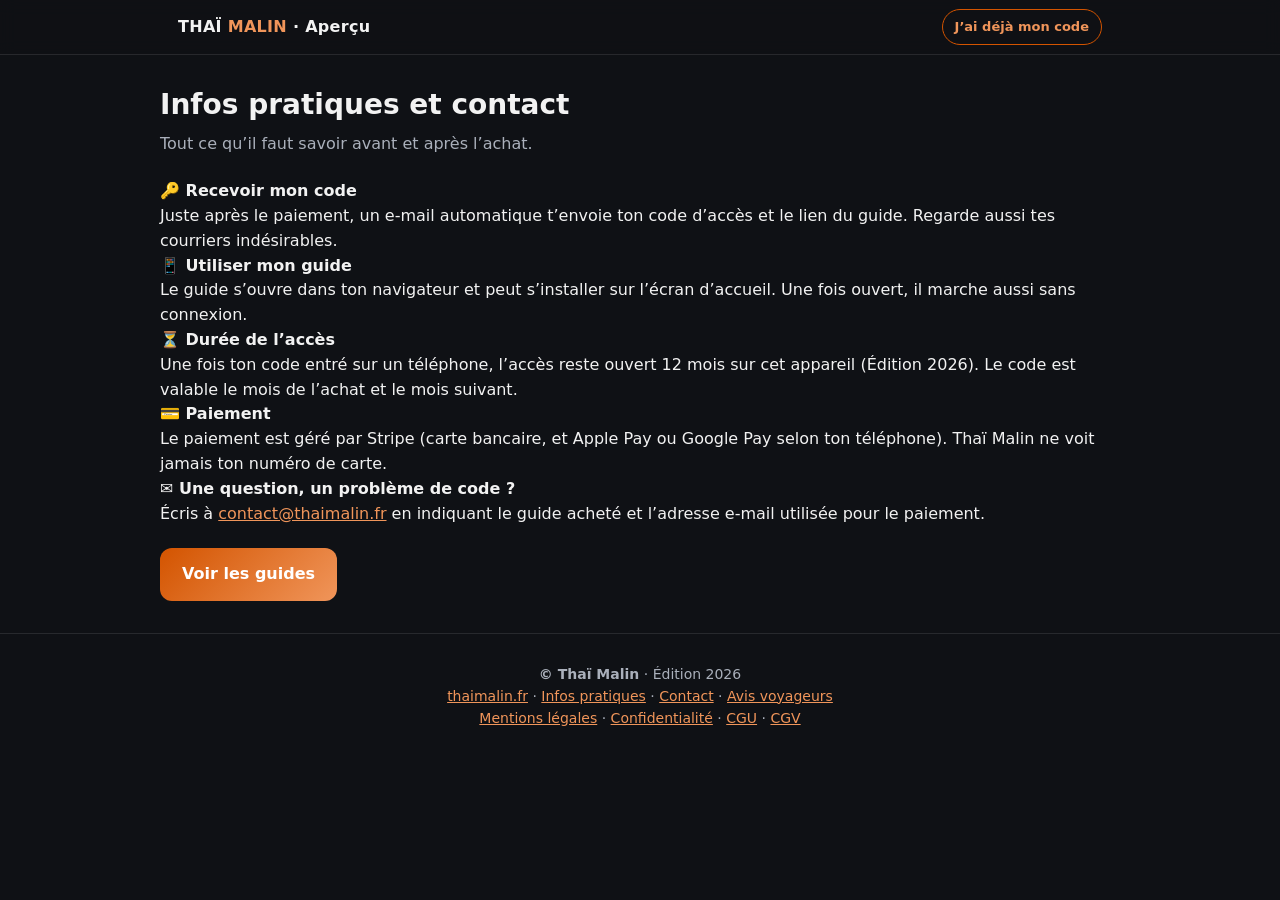
==== infos.html @ f148892f "index new" ====
<!DOCTYPE html><html lang="fr"><head><meta charset="utf-8"><meta name="viewport" content="width=device-width,initial-scale=1">
<title>Infos pratiques et contact · Thaï Malin</title><meta name="description" content="Comment recevoir ton code, durée d’accès, paiement sécurisé et contact Thaï Malin.">
<meta property="og:title" content="Infos pratiques et contact · Thaï Malin"><meta property="og:description" content="Comment recevoir ton code, durée d’accès, paiement sécurisé et contact Thaï Malin."><meta property="og:type" content="website"><meta property="og:locale" content="fr_FR">
<meta property="og:image" content="img/cover-thailande.webp"><meta name="theme-color" content="#0f1115"><link rel="icon" href="img/cover-thailande.webp">
<link rel="preconnect" href="https://fonts.googleapis.com"><link rel="preconnect" href="https://fonts.gstatic.com" crossorigin><link href="https://fonts.googleapis.com/css2?family=Poppins:wght@600;800&display=swap" rel="stylesheet"><link rel="stylesheet" href="style.css"></head><body>
<header class="top"><div class="w"><a class="logo" href="index.html">THAÏ <b>MALIN</b> · Aperçu</a><a class="hubl" href="https://pascalb2211-crypto.github.io/voyages-thaimalin/">J’ai déjà mon code</a></div></header>
<main class="w" style="padding:28px 0 10px"><h1 style="font-size:28px;margin-bottom:6px">Infos pratiques et contact</h1><p class="lead">Tout ce qu’il faut savoir avant et après l’achat.</p>
<div class="why" style="grid-template-columns:1fr">
<div><b>🔑 Recevoir mon code</b><p>Juste après le paiement, un e-mail automatique t’envoie ton code d’accès et le lien du guide. Regarde aussi tes courriers indésirables.</p></div>
<div><b>📱 Utiliser mon guide</b><p>Le guide s’ouvre dans ton navigateur et peut s’installer sur l’écran d’accueil. Une fois ouvert, il marche aussi sans connexion.</p></div>
<div><b>⏳ Durée de l’accès</b><p>Une fois ton code entré sur un téléphone, l’accès reste ouvert 12 mois sur cet appareil (Édition 2026). Le code est valable le mois de l’achat et le mois suivant.</p></div>
<div><b>💳 Paiement</b><p>Le paiement est géré par Stripe (carte bancaire, et Apple Pay ou Google Pay selon ton téléphone). Thaï Malin ne voit jamais ton numéro de carte.</p></div>
<div><b>✉️ Une question, un problème de code ?</b><p>Écris à <a href="mailto:contact@thaimalin.fr" style="color:var(--or2)">contact@thaimalin.fr</a> en indiquant le guide acheté et l’adresse e-mail utilisée pour le paiement.</p></div>
</div>
<p style="margin:22px 0"><a class="btn pri" href="index.html#guides">Voir les guides</a></p></main><footer><div class="w"><p><b>© Thaï Malin</b> · Édition 2026</p><p class="fl"><a href="https://www.thaimalin.fr">thaimalin.fr</a> · <a href="infos.html">Infos pratiques</a> · <a href="https://www.thaimalin.fr/contact">Contact</a> · <a href="https://www.thaimalin.fr/guide-premium/avis-voyageurs-thai-malin">Avis voyageurs</a></p><p class="fl"><a href="https://www.thaimalin.fr/mentions-legales">Mentions légales</a> · <a href="https://www.thaimalin.fr/informations-legales/politique-de-confidentialite">Confidentialité</a> · <a href="https://www.thaimalin.fr/cgu">CGU</a> · <a href="https://www.thaimalin.fr/cgv">CGV</a></p></div></footer>
<script src="config.js"></script><script src="app.js"></script></body></html>
---- style.css ----
:root{--bg:#0f1115;--card:#1a1d24;--card2:#222731;--line:#ffffff1a;--tx:#f2f2f2;--mut:#aab0bb;--or:#d35400;--or2:#f0955a}
*{box-sizing:border-box;margin:0;padding:0}html{scroll-behavior:smooth}
body{background:var(--bg);color:var(--tx);font:16px/1.55 "Segoe UI",system-ui,Arial,sans-serif;-webkit-text-size-adjust:100%}
a{color:inherit}img,video{max-width:100%;display:block}
.w{max-width:960px;margin:0 auto;padding:0 18px}
header.top{position:sticky;top:0;z-index:20;background:#0f1115ee;backdrop-filter:blur(8px);border-bottom:1px solid var(--line)}
header.top .w{display:flex;align-items:center;justify-content:space-between;height:54px;gap:10px}
.logo{font-weight:800;letter-spacing:.3px;text-decoration:none}.logo b{color:var(--or2)}
.hubl{font-size:13px;font-weight:700;text-decoration:none;border:1px solid var(--or);color:var(--or2);padding:7px 12px;border-radius:99px;white-space:nowrap}
.btn{display:inline-block;text-decoration:none;font-weight:800;border:0;border-radius:12px;padding:14px 22px;cursor:pointer;font-size:16px;text-align:center}
.btn.pri{background:linear-gradient(135deg,#d35400,#f0955a);color:#fff}
.btn.alt{background:transparent;border:1.5px solid #ffffff40;color:#fff}
.btn.sm{padding:10px 14px;font-size:14px;border-radius:10px}
.hero{padding:44px 0 30px;text-align:center;background:radial-gradient(ellipse at 50% 0,#d3540033,transparent 65%)}
.hero h1{font-size:clamp(28px,6.5vw,44px);line-height:1.15;margin-bottom:14px}.hero h1 em{font-style:normal;color:var(--or2)}
.hero p{color:var(--mut);max-width:560px;margin:0 auto 22px;font-size:17px}
.hero .cta{display:flex;gap:10px;justify-content:center;flex-wrap:wrap}
.badge{display:inline-block;font-size:12px;font-weight:800;letter-spacing:.6px;text-transform:uppercase;color:var(--or2);border:1px solid #f0955a55;border-radius:99px;padding:4px 12px;margin-bottom:14px}
section{padding:38px 0}
section h2{font-size:clamp(22px,5vw,30px);margin-bottom:6px}
.lead{color:var(--mut);margin-bottom:22px}
.steps{display:grid;gap:12px}
@media(min-width:700px){.steps{grid-template-columns:repeat(3,1fr)}}
.step{background:var(--card);border:1px solid var(--line);border-radius:16px;padding:18px}
.step .n{width:34px;height:34px;border-radius:50%;background:var(--or);display:grid;place-items:center;font-weight:800;margin-bottom:10px}
.step h3{font-size:17px;margin-bottom:4px}.step p{color:var(--mut);font-size:15px}
.grid{display:grid;gap:14px;grid-template-columns:repeat(auto-fill,minmax(270px,1fr))}
.gc{background:var(--card);border:1px solid var(--line);border-radius:18px;overflow:hidden;display:flex;flex-direction:column}
.gc img.cv{width:100%;aspect-ratio:2/3;object-fit:cover;background:#222}
.gc .b{padding:14px 16px 16px;display:flex;flex-direction:column;gap:6px;flex:1}
.gc h3{font-size:18px}.gc .t{color:var(--mut);font-size:14px;flex:1}
.gc .pr{font-weight:800;color:var(--or2)}.gc .ed{font-size:11px;font-weight:800;letter-spacing:.5px;text-transform:uppercase;color:var(--mut)}
.gc .row{display:flex;gap:8px;margin-top:6px}.gc .row .btn{flex:1}
.shots{display:flex;gap:14px;overflow-x:auto;scroll-snap-type:x mandatory;padding:4px 18px 14px;margin:0 -18px;-webkit-overflow-scrolling:touch}
.shot{flex:0 0 min(62vw,230px);scroll-snap-align:center}
.shot img{border-radius:20px;border:1px solid var(--line);width:100%;aspect-ratio:390/844;object-fit:cover}
.shot p{font-size:14px;margin-top:8px;text-align:center}.shot p b{display:block;color:var(--or2)}
.feat{display:grid;gap:10px;grid-template-columns:repeat(auto-fit,minmax(220px,1fr));margin-top:14px}
.feat div{background:var(--card);border:1px solid var(--line);border-radius:14px;padding:14px;font-size:15px}.feat b{display:block;margin-bottom:2px}
.vid{max-width:300px;margin:0 auto;border-radius:22px;overflow:hidden;border:1px solid var(--line);background:#000}
.vid video{width:100%}
.two{display:grid;gap:12px}@media(min-width:700px){.two{grid-template-columns:1fr 1fr}}
.box{background:var(--card);border:1px solid var(--line);border-radius:16px;padding:18px}.box h3{margin-bottom:6px}.box ol{padding-left:20px;color:var(--mut);font-size:15px}.box li{margin:4px 0}
details{background:var(--card);border:1px solid var(--line);border-radius:14px;padding:14px 16px;margin-bottom:10px}
summary{font-weight:700;cursor:pointer;list-style:none}summary::-webkit-details-marker{display:none}
summary::after{content:"+";float:right;color:var(--or2);font-size:20px;line-height:1}details[open] summary::after{content:"–"}
details p{color:var(--mut);margin-top:8px;font-size:15px}
.mail{background:linear-gradient(135deg,#d3540022,#1a1d24);border:1px solid #d3540055;border-radius:18px;padding:20px;text-align:center}
.mail form{display:flex;gap:8px;flex-wrap:wrap;margin-top:12px}.mail input[type=email]{flex:1 1 200px;padding:13px;border-radius:10px;border:1px solid #ffffff30;background:#12151b;color:#fff;font-size:16px}
.mail label{font-size:12px;color:var(--mut);display:block;text-align:left;width:100%}
.mail .ok{color:#7be0a0;margin-top:10px;display:none}
footer{padding:30px 0 50px;color:var(--mut);font-size:14px;text-align:center;border-top:1px solid var(--line)}footer a{color:var(--or2)}
/* page guide */
.gh{display:flex;gap:16px;align-items:flex-start;padding:26px 0 14px}.gh img{width:104px;border-radius:10px;flex:none}
.gh h1{font-size:clamp(22px,5.5vw,32px);line-height:1.2;margin-bottom:6px}.gh p{color:var(--mut)}
.pv{max-width:560px;margin:0 auto 22px}.pv img{width:100%;border-radius:10px;border:1px solid var(--line);background:#222}
.pv .cap{display:flex;justify-content:space-between;font-size:14px;color:var(--mut);margin-bottom:8px}.pv .cap b{color:var(--tx)}
.lock{max-width:560px;margin:10px auto 0;background:var(--card);border:1px solid #d3540066;border-radius:18px;padding:22px;text-align:center}
.lock h2{font-size:22px}.lock ul{list-style:none;text-align:left;margin:14px auto;max-width:400px}.lock li{padding:5px 0 5px 24px;position:relative;color:var(--mut);font-size:15px}.lock li::before{content:"✓";position:absolute;left:0;color:var(--or2);font-weight:800}
.lock .btn{display:block;margin-top:10px}
.nav2{display:flex;justify-content:space-between;gap:8px;margin:26px 0;font-size:14px}.nav2 a{color:var(--or2);text-decoration:none;font-weight:700}
.sticky{position:sticky;bottom:0;background:#0f1115f2;border-top:1px solid var(--line);padding:10px 0;z-index:15}.sticky .w{display:flex;gap:8px;align-items:center}.sticky .btn{flex:1;padding:12px}.sticky .pp{font-weight:800;color:var(--or2);white-space:nowrap}
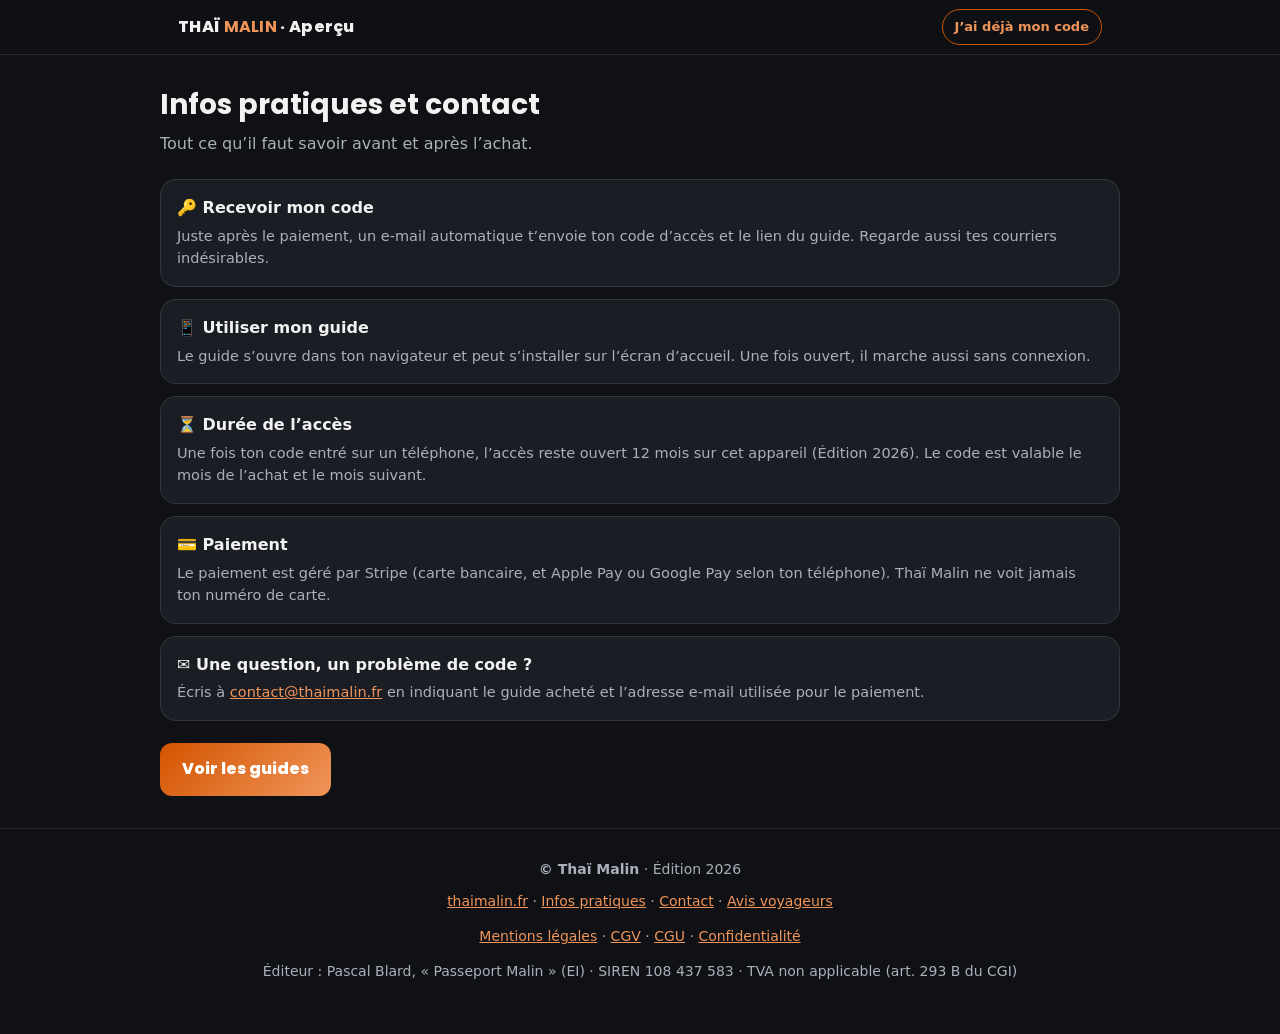
==== commit e6ab2ee1: "mentions legales" ====
--- a/infos.html
+++ b/infos.html
@@ -12,5 +12,5 @@
 <div><b>💳 Paiement</b><p>Le paiement est géré par Stripe (carte bancaire, et Apple Pay ou Google Pay selon ton téléphone). Thaï Malin ne voit jamais ton numéro de carte.</p></div>
 <div><b>✉️ Une question, un problème de code ?</b><p>Écris à <a href="mailto:contact@thaimalin.fr" style="color:var(--or2)">contact@thaimalin.fr</a> en indiquant le guide acheté et l’adresse e-mail utilisée pour le paiement.</p></div>
 </div>
-<p style="margin:22px 0"><a class="btn pri" href="index.html#guides">Voir les guides</a></p></main><footer><div class="w"><p><b>© Thaï Malin</b> · Édition 2026</p><p class="fl"><a href="https://www.thaimalin.fr">thaimalin.fr</a> · <a href="infos.html">Infos pratiques</a> · <a href="https://www.thaimalin.fr/contact">Contact</a> · <a href="https://www.thaimalin.fr/guide-premium/avis-voyageurs-thai-malin">Avis voyageurs</a></p><p class="fl"><a href="https://www.thaimalin.fr/mentions-legales">Mentions légales</a> · <a href="https://www.thaimalin.fr/informations-legales/politique-de-confidentialite">Confidentialité</a> · <a href="https://www.thaimalin.fr/cgu">CGU</a> · <a href="https://www.thaimalin.fr/cgv">CGV</a></p></div></footer>
+<p style="margin:22px 0"><a class="btn pri" href="index.html#guides">Voir les guides</a></p></main><footer><div class="w"><p><b>© Thaï Malin</b> · Édition 2026</p><p class="fl"><a href="https://www.thaimalin.fr">thaimalin.fr</a> · <a href="infos.html">Infos pratiques</a> · <a href="https://www.thaimalin.fr/contact">Contact</a> · <a href="https://www.thaimalin.fr/guide-premium/avis-voyageurs-thai-malin">Avis voyageurs</a></p><p class="fl"><a href="https://www.thaimalin.fr/informations-legales/mentions-legales">Mentions légales</a> · <a href="https://www.thaimalin.fr/informations-legales/cgv">CGV</a> · <a href="https://www.thaimalin.fr/informations-legales/cgu">CGU</a> · <a href="https://www.thaimalin.fr/informations-legales/politique-de-confidentialite">Confidentialité</a></p><p class="fl">Éditeur : Pascal Blard, « Passeport Malin » (EI) · SIREN 108 437 583 · TVA non applicable (art. 293 B du CGI)</p></div></footer>
 <script src="config.js"></script><script src="app.js"></script></body></html>
--- a/style.css
+++ b/style.css
@@ -44,13 +44,13 @@
 .box{background:var(--card);border:1px solid var(--line);border-radius:16px;padding:18px}.box h3{margin-bottom:6px}.box ol{padding-left:20px;color:var(--mut);font-size:15px}.box li{margin:4px 0}
 details{background:var(--card);border:1px solid var(--line);border-radius:14px;padding:14px 16px;margin-bottom:10px}
 summary{font-weight:700;cursor:pointer;list-style:none}summary::-webkit-details-marker{display:none}
-summary::after{content:"+";float:right;color:var(--or2);font-size:20px;line-height:1}details[open] summary::after{content:"–"}
+.faqmain>summary{font-size:22px;font-weight:800;padding:18px 0;border-bottom:1px solid var(--line)}.faqmain[open]>summary{margin-bottom:6px}summary::after{content:"+";float:right;color:var(--or2);font-size:20px;line-height:1}details[open] summary::after{content:"–"}
 details p{color:var(--mut);margin-top:8px;font-size:15px}
 .mail{background:linear-gradient(135deg,#d3540022,#1a1d24);border:1px solid #d3540055;border-radius:18px;padding:20px;text-align:center}
 .mail form{display:flex;gap:8px;flex-wrap:wrap;margin-top:12px}.mail input[type=email]{flex:1 1 200px;padding:13px;border-radius:10px;border:1px solid #ffffff30;background:#12151b;color:#fff;font-size:16px}
 .mail label{font-size:12px;color:var(--mut);display:block;text-align:left;width:100%}
 .mail .ok{color:#7be0a0;margin-top:10px;display:none}
-footer{padding:30px 0 50px;color:var(--mut);font-size:14px;text-align:center;border-top:1px solid var(--line)}footer a{color:var(--or2)}
+footer .fl{margin-top:8px;line-height:1.9}footer{padding:30px 0 50px;color:var(--mut);font-size:14px;text-align:center;border-top:1px solid var(--line)}footer a{color:var(--or2)}
 /* page guide */
 .gh{display:flex;gap:16px;align-items:flex-start;padding:26px 0 14px}.gh img{width:104px;border-radius:10px;flex:none}
 .gh h1{font-size:clamp(22px,5.5vw,32px);line-height:1.2;margin-bottom:6px}.gh p{color:var(--mut)}
@@ -61,3 +61,70 @@
 .lock .btn{display:block;margin-top:10px}
 .nav2{display:flex;justify-content:space-between;gap:8px;margin:26px 0;font-size:14px}.nav2 a{color:var(--or2);text-decoration:none;font-weight:700}
 .sticky{position:sticky;bottom:0;background:#0f1115f2;border-top:1px solid var(--line);padding:10px 0;z-index:15}.sticky .w{display:flex;gap:8px;align-items:center}.sticky .btn{flex:1;padding:12px}.sticky .pp{font-weight:800;color:var(--or2);white-space:nowrap}
+
+.steps.acc{grid-template-columns:1fr!important;gap:10px;max-width:680px}
+.stp>summary i{background:var(--or);border:0;color:#fff;font-weight:800;font-size:18px;border-radius:50%;width:38px;height:38px}
+.stp>summary span{font-size:16px}
+.stp .mb p{color:var(--mut);font-size:15px;margin:0}
+
+.menusec{padding:7px 0}
+.menu{padding:0;border-radius:18px;background:linear-gradient(145deg,var(--card2),var(--card));border:1px solid var(--line);box-shadow:0 6px 18px #0004;margin:0}
+.menu>summary{display:flex;align-items:center;gap:14px;padding:15px 16px}
+.menu>summary i{font-style:normal;flex:none;width:46px;height:46px;border-radius:14px;background:#d3540026;border:1px solid #d3540044;display:grid;place-items:center;font-size:23px}
+.menu>summary span{display:block;font-size:17px;font-weight:800;line-height:1.25}
+.menu>summary small{display:block;font-weight:500;color:var(--mut);font-size:13px;margin-top:2px}
+.menu>summary::after,.menu[open]>summary::after{content:"";float:none;margin-left:auto;flex:none;width:9px;height:9px;border-right:2px solid var(--or2);border-bottom:2px solid var(--or2);transform:rotate(45deg);transition:transform .2s;font-size:0;margin-right:4px}
+.menu[open]>summary::after{transform:rotate(-135deg);margin-top:6px}
+.menu .mb{padding:14px 16px 18px;border-top:1px solid var(--line)}
+.menu .mb details{background:#14171d}
+.tabbar{position:fixed;left:0;right:0;bottom:0;z-index:30;display:flex;background:#0f1115f2;-webkit-backdrop-filter:blur(10px);backdrop-filter:blur(10px);border-top:1px solid var(--line);padding:6px 4px calc(6px + env(safe-area-inset-bottom))}
+.tabbar a{flex:1;display:flex;flex-direction:column;align-items:center;gap:2px;padding:5px 2px;border-radius:12px;color:var(--mut);text-decoration:none;font-size:11px;font-weight:600;line-height:1.1;text-align:center}
+.tabbar a i{font-style:normal;font-size:20px;line-height:1.1;filter:grayscale(.6);opacity:.85}
+.tabbar a.on{color:var(--or2);background:#d3540018}.tabbar a.on i{filter:none;opacity:1}
+body.hastab{padding-bottom:84px}
+html{scroll-behavior:smooth}
+
+h1,h2,h3,.logo,.btn{font-family:Poppins,"Segoe UI",system-ui,sans-serif}
+.hero{padding:30px 0 34px;text-align:center;background:radial-gradient(ellipse at 50% -10%,#d3540044,transparent 62%)}
+.fan{position:relative;height:250px;max-width:340px;margin:6px auto 22px}
+.fan img{position:absolute;bottom:0;width:150px;aspect-ratio:2/3;object-fit:cover;border-radius:12px;box-shadow:0 14px 30px #0009;border:2px solid #ffffff22}
+.fan img:nth-child(1){left:2%;transform:rotate(-9deg);z-index:1}
+.fan img:nth-child(2){left:50%;margin-left:-82px;width:164px;z-index:3;bottom:8px}
+.fan img:nth-child(3){right:2%;transform:rotate(9deg);z-index:2}
+.chips{display:flex;flex-wrap:wrap;gap:8px;justify-content:center;margin:0 0 20px}
+.chips span{font-size:13px;font-weight:700;background:#ffffff12;border:1px solid var(--line);border-radius:99px;padding:6px 12px}
+.chips span::before{content:"✓ ";color:var(--or2)}
+.alt2{background:#14171d}
+.gl{display:flex;gap:14px;background:var(--card);border:1px solid var(--line);border-radius:18px;padding:12px;align-items:stretch}
+.gl img{width:104px;flex:none;aspect-ratio:2/3;object-fit:cover;border-radius:10px;box-shadow:0 8px 18px #0008}
+.gl .b{flex:1;display:flex;flex-direction:column;gap:4px;min-width:0}
+.gl h3{font-size:17px;line-height:1.25}.gl .t{color:var(--mut);font-size:14px;line-height:1.4}
+.gl .meta{display:flex;gap:8px;align-items:center;flex-wrap:wrap;font-size:12px;color:var(--mut);font-weight:700}
+.gl .meta b{color:var(--or2);font-size:16px}
+.gl .row{display:flex;gap:8px;margin-top:auto;padding-top:6px}.gl .row .btn{flex:1;padding:10px 8px;font-size:13.5px}
+.list{display:grid;gap:12px}@media(min-width:760px){.list{grid-template-columns:1fr 1fr}}
+.why{display:grid;gap:12px;grid-template-columns:repeat(auto-fit,minmax(230px,1fr))}
+.why>div{background:var(--card);border:1px solid var(--line);border-radius:16px;padding:16px}
+.why .i{font-size:26px;margin-bottom:6px}.why b{display:block;font-size:16px;margin-bottom:4px}.why p{color:var(--mut);font-size:14.5px}
+.gh2{display:flex;gap:16px;align-items:center;padding:24px 0 8px}.gh2 img{width:128px;flex:none;border-radius:12px;box-shadow:0 12px 26px #000a}
+.gh2 h1{font-size:clamp(22px,5.5vw,32px);line-height:1.2;margin-bottom:8px}
+.pill{display:inline-block;font-size:12.5px;font-weight:700;background:#ffffff12;border:1px solid var(--line);border-radius:99px;padding:4px 10px;margin:0 6px 6px 0}
+.pill.or{color:var(--or2);border-color:#f0955a66}
+.pv .cap b{font-family:Poppins,sans-serif}
+.pv img{box-shadow:0 12px 28px #0008}
+.others{display:flex;gap:10px;overflow-x:auto;padding:4px 0 10px;scroll-snap-type:x mandatory}
+.others a{flex:0 0 108px;scroll-snap-align:start;text-decoration:none;font-size:13px;font-weight:700;text-align:center}
+.others img{width:100%;aspect-ratio:2/3;object-fit:cover;border-radius:10px;border:1px solid var(--line);margin-bottom:4px}
+.lock li{color:#d6dae0}
+.three{display:grid;gap:10px;margin:14px 0}.three div{display:flex;gap:10px;align-items:flex-start;text-align:left;font-size:14px;color:var(--mut)}.three b{flex:none;width:26px;height:26px;border-radius:50%;background:var(--or);color:#fff;display:grid;place-items:center;font-size:13px}
+.seg{display:flex;gap:6px;margin-bottom:10px}.seg button{flex:1;font:700 13.5px Poppins,sans-serif;color:#fff;background:#ffffff12;border:1px solid var(--line);border-radius:10px;padding:10px 6px;cursor:pointer}.seg button.on{background:var(--or);border-color:var(--or)}
+.quote{border-left:3px solid var(--or);padding:4px 0 4px 14px;color:var(--mut);font-size:15px;margin:10px 0}
+
+.pv img{cursor:zoom-in}
+.lb{position:fixed;inset:0;background:#000e;z-index:100;display:none;flex-direction:column}
+.lb.on{display:flex}
+.lb .bar{display:flex;justify-content:space-between;align-items:center;padding:10px 14px;color:#fff;font:700 14px Poppins,sans-serif;background:#000}
+.lb .bar button{background:#ffffff22;color:#fff;border:0;border-radius:10px;font:700 15px Poppins,sans-serif;padding:8px 14px}
+.lb .sc{flex:1;overflow:auto;-webkit-overflow-scrolling:touch;touch-action:pan-x pan-y pinch-zoom}
+.lb img{display:block;width:100%;max-width:none;margin:0 auto}
+.lb.z img{width:230%}
